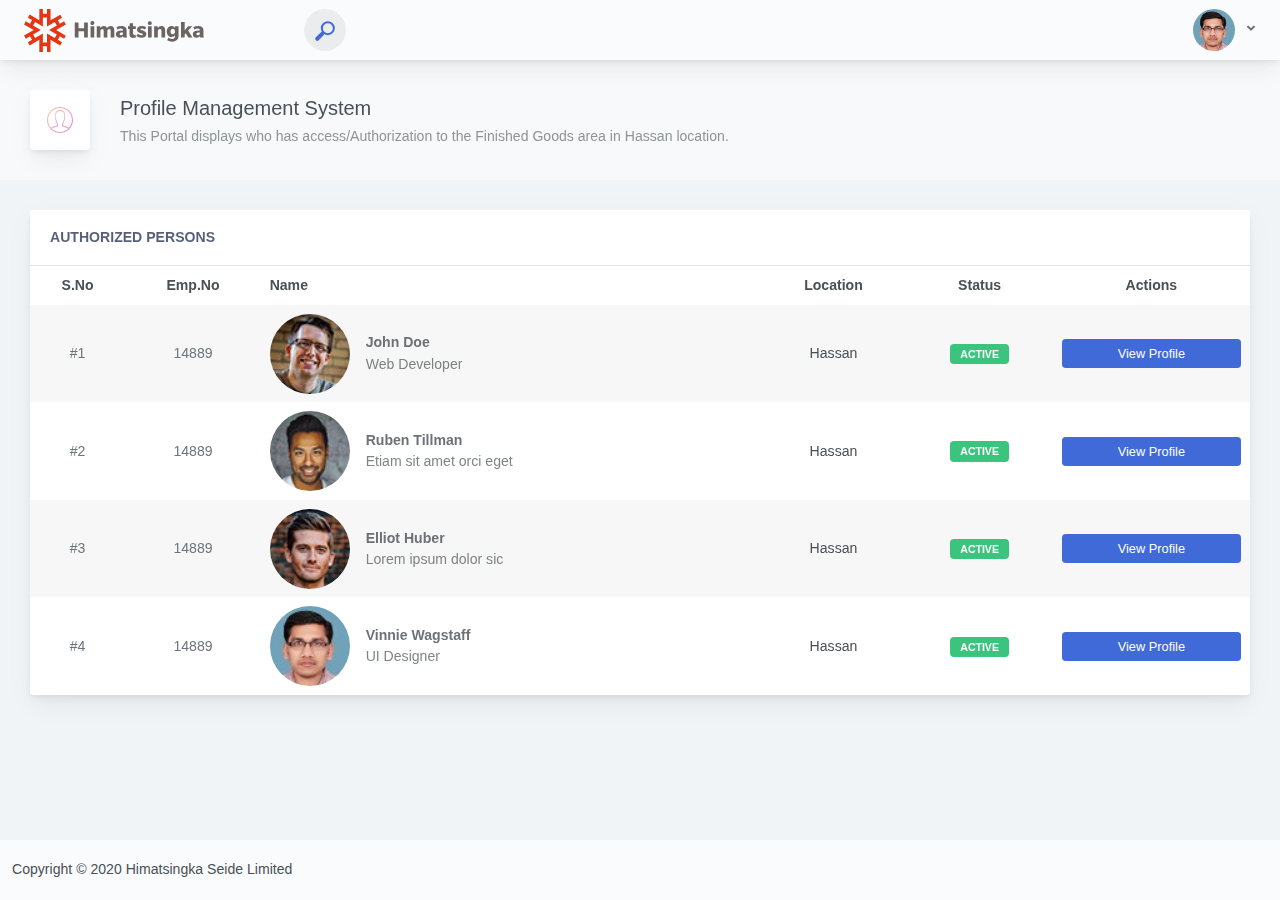
==== ProfileManagementSystem/html/mockup1.html @ 3ed05e4d "mockups" ====
﻿<!doctype html>
<html lang="en">
<head>
    <meta charset="utf-8">
    <meta http-equiv="X-UA-Compatible" content="IE=edge">
    <meta http-equiv="Content-Language" content="en">
    <meta http-equiv="Content-Type" content="text/html; charset=utf-8" />
    <title>Himatsingka - Profile Management System</title>
    <meta name="viewport" content="width=device-width, initial-scale=1, maximum-scale=1, user-scalable=no, shrink-to-fit=no" />
    <meta name="description" content="This is an example dashboard created using build-in elements and components.">
    <meta name="msapplication-tap-highlight" content="no">
    <link href="./main.css" rel="stylesheet">
</head>
<body>
    <div class="app-container app-theme-white body-tabs-shadow fixed-sidebar fixed-header">
        <div class="app-header header-shadow">
            <div class="app-header__logo">
                <div class="logo-src"></div>
            </div>
            <div class="app-header__mobile-menu">
                <div>
                    <button type="button" class="hamburger hamburger--elastic mobile-toggle-nav">
                        <span class="hamburger-box">
                            <span class="hamburger-inner"></span>
                        </span>
                    </button>
                </div>
            </div>
            <div class="app-header__menu">
                <span>
                    <button type="button" class="btn-icon btn-icon-only btn btn-primary btn-sm mobile-toggle-header-nav">
                        <span class="btn-icon-wrapper">
                            <i class="fa fa-ellipsis-v fa-w-6"></i>
                        </span>
                    </button>
                </span>
            </div>    <div class="app-header__content">
                <div class="app-header-left">
                    <div class="search-wrapper">
                        <div class="input-holder">
                            <input type="text" class="search-input" placeholder="Type to search">
                            <button class="search-icon"><span></span></button>
                        </div>
                        <button class="close"></button>
                    </div>
                    <!--<ul class="header-menu nav">
                        <li class="nav-item">
                            <a href="javascript:void(0);" class="nav-link">
                                <i class="nav-link-icon fa fa-database"> </i>
                                Profile Management System
                            </a>
                        </li>

                    </ul>-->
                </div>
                <div class="app-header-right">
                    <div class="header-btn-lg pr-0">
                        <div class="widget-content p-0">
                            <div class="widget-content-wrapper">
                                <div class="widget-content-left">
                                    <div class="btn-group">
                                        <a data-toggle="dropdown" aria-haspopup="true" aria-expanded="false" class="p-0 btn">
                                            <img width="42" class="rounded-circle" src="assets/images/avatars/1.jpg" alt="">
                                            <i class="fa fa-angle-down ml-2 opacity-8"></i>
                                        </a>
                                        <div tabindex="-1" role="menu" aria-hidden="true" class="dropdown-menu dropdown-menu-right">
                                            <button type="button" tabindex="0" class="dropdown-item">User Account</button>
                                            <button type="button" tabindex="0" class="dropdown-item">Settings</button>
                                            <h6 tabindex="-1" class="dropdown-header">Header</h6>
                                            <button type="button" tabindex="0" class="dropdown-item">Actions</button>
                                            <div tabindex="-1" class="dropdown-divider"></div>
                                            <button type="button" tabindex="0" class="dropdown-item">Dividers</button>
                                        </div>
                                    </div>
                                </div>
                                <div class="widget-content-left  ml-3 header-user-info">
                                    <div class="widget-heading">
                                        Gnanasekaran Kuppusamy
                                    </div>
                                    <div class="widget-subheading">
                                        Administrator
                                    </div>
                                </div>
                            </div>
                        </div>
                    </div>
                </div>
            </div>
        </div>        
                <div class="app-main">
            <div class="app-main__outer">
                <div class="app-main__inner">
                    <div class="app-page-title">
                        <div class="page-title-wrapper">
                            <div class="page-title-heading">
                                <div class="page-title-icon">
                                    <i class="pe-7s-user icon-gradient bg-mean-fruit">
                                    </i>
                                </div>
                                <div>
                                    Profile Management System
                                    <div class="page-title-subheading">
                                        This Portal displays who has access/Authorization to the Finished Goods area in Hassan location.
                                    </div>
                                </div>
                            </div>

                        </div>
                    </div>


                    <div class="row">
                        <div class="col-md-12">
                            <div class="main-card mb-3 card">
                                <div class="card-header">
                                    Authorized Persons
                                    <!--<div class="btn-actions-pane-right">
                                        <div role="group" class="btn-group-sm btn-group">
                                            <button class="active btn btn-focus">Download</button>
                                            <button class="btn btn-focus">All Month</button>
                                        </div>
                                    </div>-->
                                </div>
                                <div class="table-responsive">
                                    <table class="align-middle mb-0 table table-borderless table-striped table-hover">
                                        <thead>
                                            <tr>
                                                <th class="text-center">S.No</th>
                                                <th class="text-center">Emp.No</th>
                                                <th>Name</th>
                                                <th class="text-center">Location</th>
                                                <th class="text-center">Status</th>
                                                <th class="text-center">Actions</th>
                                            </tr>
                                        </thead>
                                        <tbody>
                                            <tr>
                                                <td class="text-center text-muted">#1</td>
                                                <td class="text-center text-muted">14889</td>
                                                <td>
                                                    <div class="widget-content p-0">
                                                        <div class="widget-content-wrapper">
                                                            <div class="widget-content-left mr-3">
                                                                <div class="widget-content-left">
                                                                    <img width="80" class="rounded-circle" src="assets/images/avatars/4.jpg" alt="">
                                                                </div>
                                                            </div>
                                                            <div class="widget-content-left flex2">
                                                                <div class="widget-heading">John Doe</div>
                                                                <div class="widget-subheading opacity-7">Web Developer</div>
                                                            </div>
                                                        </div>
                                                    </div>
                                                </td>
                                                <td class="text-center">Hassan </td>
                                                <td class="text-center">
                                                    <div class="badge badge-success">Active</div>
                                                </td>
                                                <td class="text-center">
                                                    <button type="button" id="PopoverCustomT-1" class="btn btn-primary btn-sm">View Profile</button>
                                                </td>
                                            </tr>
                                            <tr>
                                                <td class="text-center text-muted">#2</td>
                                                <td class="text-center text-muted">14889</td>
                                                <td>
                                                    <div class="widget-content p-0">
                                                        <div class="widget-content-wrapper">
                                                            <div class="widget-content-left mr-3">
                                                                <div class="widget-content-left">
                                                                    <img width="80" class="rounded-circle" src="assets/images/avatars/3.jpg" alt="">
                                                                </div>
                                                            </div>
                                                            <div class="widget-content-left flex2">
                                                                <div class="widget-heading">Ruben Tillman</div>
                                                                <div class="widget-subheading opacity-7">Etiam sit amet orci eget</div>
                                                            </div>
                                                        </div>
                                                    </div>
                                                </td>
                                                <td class="text-center">Hassan </td>
                                                <td class="text-center">
                                                    <div class="badge badge-success">Active</div>
                                                </td>
                                                <td class="text-center">
                                                    <button type="button" id="PopoverCustomT-2" class="btn btn-primary btn-sm">View Profile</button>
                                                </td>
                                            </tr>
                                            <tr>
                                                <td class="text-center text-muted">#3</td>
                                                <td class="text-center text-muted">14889</td>
                                                <td>
                                                    <div class="widget-content p-0">
                                                        <div class="widget-content-wrapper">
                                                            <div class="widget-content-left mr-3">
                                                                <div class="widget-content-left">
                                                                    <img width="80" class="rounded-circle" src="assets/images/avatars/2.jpg" alt="">
                                                                </div>
                                                            </div>
                                                            <div class="widget-content-left flex2">
                                                                <div class="widget-heading">Elliot Huber</div>
                                                                <div class="widget-subheading opacity-7">Lorem ipsum dolor sic</div>
                                                            </div>
                                                        </div>
                                                    </div>
                                                </td>
                                                <td class="text-center">Hassan </td>
                                                <td class="text-center">
                                                    <div class="badge badge-success">Active</div>
                                                </td>
                                                <td class="text-center">
                                                    <button type="button" id="PopoverCustomT-3" class="btn btn-primary btn-sm">View Profile</button>
                                                </td>
                                            </tr>
                                            <tr>
                                                <td class="text-center text-muted">#4</td>
                                                <td class="text-center text-muted">14889</td>
                                                <td>
                                                    <div class="widget-content p-0">
                                                        <div class="widget-content-wrapper">
                                                            <div class="widget-content-left mr-3">
                                                                <div class="widget-content-left">
                                                                    <img width="80" class="rounded-circle" src="assets/images/avatars/1.jpg" alt="">
                                                                </div>
                                                            </div>
                                                            <div class="widget-content-left flex2">
                                                                <div class="widget-heading">Vinnie Wagstaff</div>
                                                                <div class="widget-subheading opacity-7">UI Designer</div>
                                                            </div>
                                                        </div>
                                                    </div>
                                                </td>
                                                <td class="text-center">Hassan</td>
                                                <td class="text-center">
                                                    <div class="badge badge-success">Active</div>
                                                </td>
                                                <td class="text-center">
                                                    <button type="button" id="PopoverCustomT-4" class="btn btn-primary btn-sm">View Profile</button>
                                                </td>
                                            </tr>
                                        </tbody>
                                    </table>
                                </div>
                               
                            </div>
                        </div>
                    </div>

                </div>
                <div class="app-wrapper-footer">
                    <div class="app-footer">
                        <div class="app-footer__inner">
                            <div class="app-footer-left">
                                <ul class="nav">
                                    <li class="nav-item">
                                        Copyright © 2020 Himatsingka Seide Limited
                                    </li>
                                    
                                </ul>
                            </div>
                            
                        </div>
                    </div>
                </div>
            </div>
            <script src="http://maps.google.com/maps/api/js?sensor=true"></script>
        </div>
    </div>
    <script type="text/javascript" src="./assets/scripts/main.js"></script>
</body>
</html>
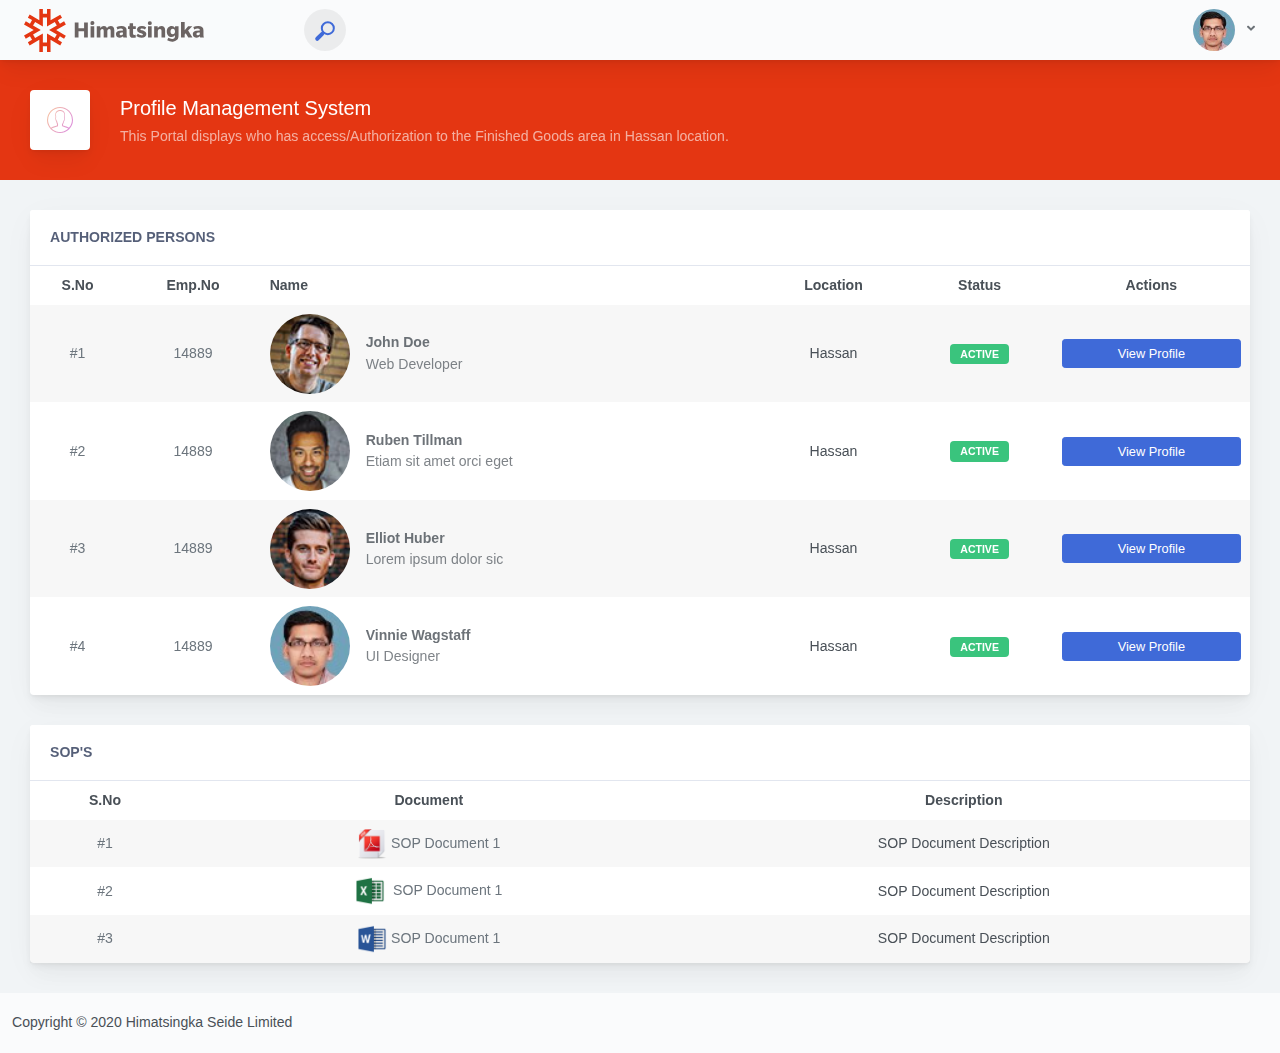
==== commit 50f31253: "added mockup and sqllite db" ====
--- a/ProfileManagementSystem/html/mockup1.html
+++ b/ProfileManagementSystem/html/mockup1.html
@@ -115,11 +115,11 @@
                                 <div class="card-header">
                                     Authorized Persons
                                     <!--<div class="btn-actions-pane-right">
-                                        <div role="group" class="btn-group-sm btn-group">
-                                            <button class="active btn btn-focus">Download</button>
-                                            <button class="btn btn-focus">All Month</button>
-                                        </div>
-                                    </div>-->
+                        <div role="group" class="btn-group-sm btn-group">
+                            <button class="active btn btn-focus">Download</button>
+                            <button class="btn btn-focus">All Month</button>
+                        </div>
+                    </div>-->
                                 </div>
                                 <div class="table-responsive">
                                     <table class="align-middle mb-0 table table-borderless table-striped table-hover">
@@ -241,7 +241,50 @@
                                         </tbody>
                                     </table>
                                 </div>
-                               
+
+                            </div>
+                        </div>
+                    </div>
+
+                    <div class="row">
+                        <div class="col-md-12">
+                            <div class="main-card mb-3 card">
+                                <div class="card-header">
+                                    SOP's
+                                </div>
+                                <div class="table-responsive">
+                                    <table class="align-middle mb-0 table table-borderless table-striped table-hover">
+                                        <thead>
+                                            <tr>
+                                                <th class="text-center">S.No</th>
+                                                <th class="text-center">Document</th>
+                                                <th class="text-center">Description</th>
+                                            </tr>
+                                        </thead>
+                                        <tbody>
+                                            <tr>
+                                                <td class="text-center text-muted">#1</td>
+                                                <td class="text-center text-muted">
+                                                    <img src="assets/images/pdf.png" height="30px" />&nbsp;SOP Document 1
+                                                </td>
+                                                <td class="text-center">SOP Document Description </td>
+                                            </tr>
+                                            <tr>
+                                                <td class="text-center text-muted">#2</td>
+                                                <td class="text-center text-muted"><img src="assets/images/excel.png" height="30px" />&nbsp; SOP Document 1</td>
+                                                <td class="text-center">SOP Document Description </td>
+                                            </tr>
+                                            <tr>
+                                                <td class="text-center text-muted">#3</td>
+                                                <td class="text-center text-muted"><img src="assets/images/word.png" height="30px" />&nbsp;SOP Document 1</td>
+                                                <td class="text-center">SOP Document Description </td>
+                                            </tr>
+
+
+                                        </tbody>
+                                    </table>
+                                </div>
+
                             </div>
                         </div>
                     </div>
--- a/ProfileManagementSystem/html/main.css
+++ b/ProfileManagementSystem/html/main.css
@@ -10763,7 +10763,9 @@
 }
 
 .app-theme-white .app-page-title {
-    background: rgba(255,255,255,0.45)
+    /*background: rgba(255,255,255,0.45)*/
+    background: #e43612;
+    color:#FFF;
 }
 
 .app-theme-white .app-footer .app-footer__inner, .app-theme-white .app-header {
@@ -24382,8 +24384,22 @@
     font-size: 1.25rem;
     margin: 0;
     height: 50px;
-    line-height: 50px;
+    /*line-height: 50px;*/
+    /*text-align: center;
+    display: flex;
+    align-items: center;
+    display: flex;
+    align-items: center;*/
+    display: flex;
+    align-items: center;
+    justify-content: center;
+    flex-direction: column;
+    width: 100%;
     text-align: center;
+    /*margin: 10% 0;*/
+    
+    /*background-color: rgba(33, 33, 33, .3);*/
+    /*align-items: center;*/
 }
 .dropdown-menu-header .menu-header-content.btn-pane-right .menu-header-btn-pane {
     margin: 0 0 0 auto;
@@ -24414,7 +24430,17 @@
 .rounded {
     border-radius: .25rem !important;
 }
-.menu-header-subtitle1{
-    font-size:13px;
-    margin-top:5px;
+.menu-header-subtitle1, .menu-header-subtitle {
+    
+    display: flex;
+    align-items: center;
+    justify-content: center;
+    flex-direction: column;
+    width: 100%;
+    text-align: center;
+}
+
+.menu-header-subtitle1 {
+    font-size: 13px;
+    margin-top: 5px;
 }